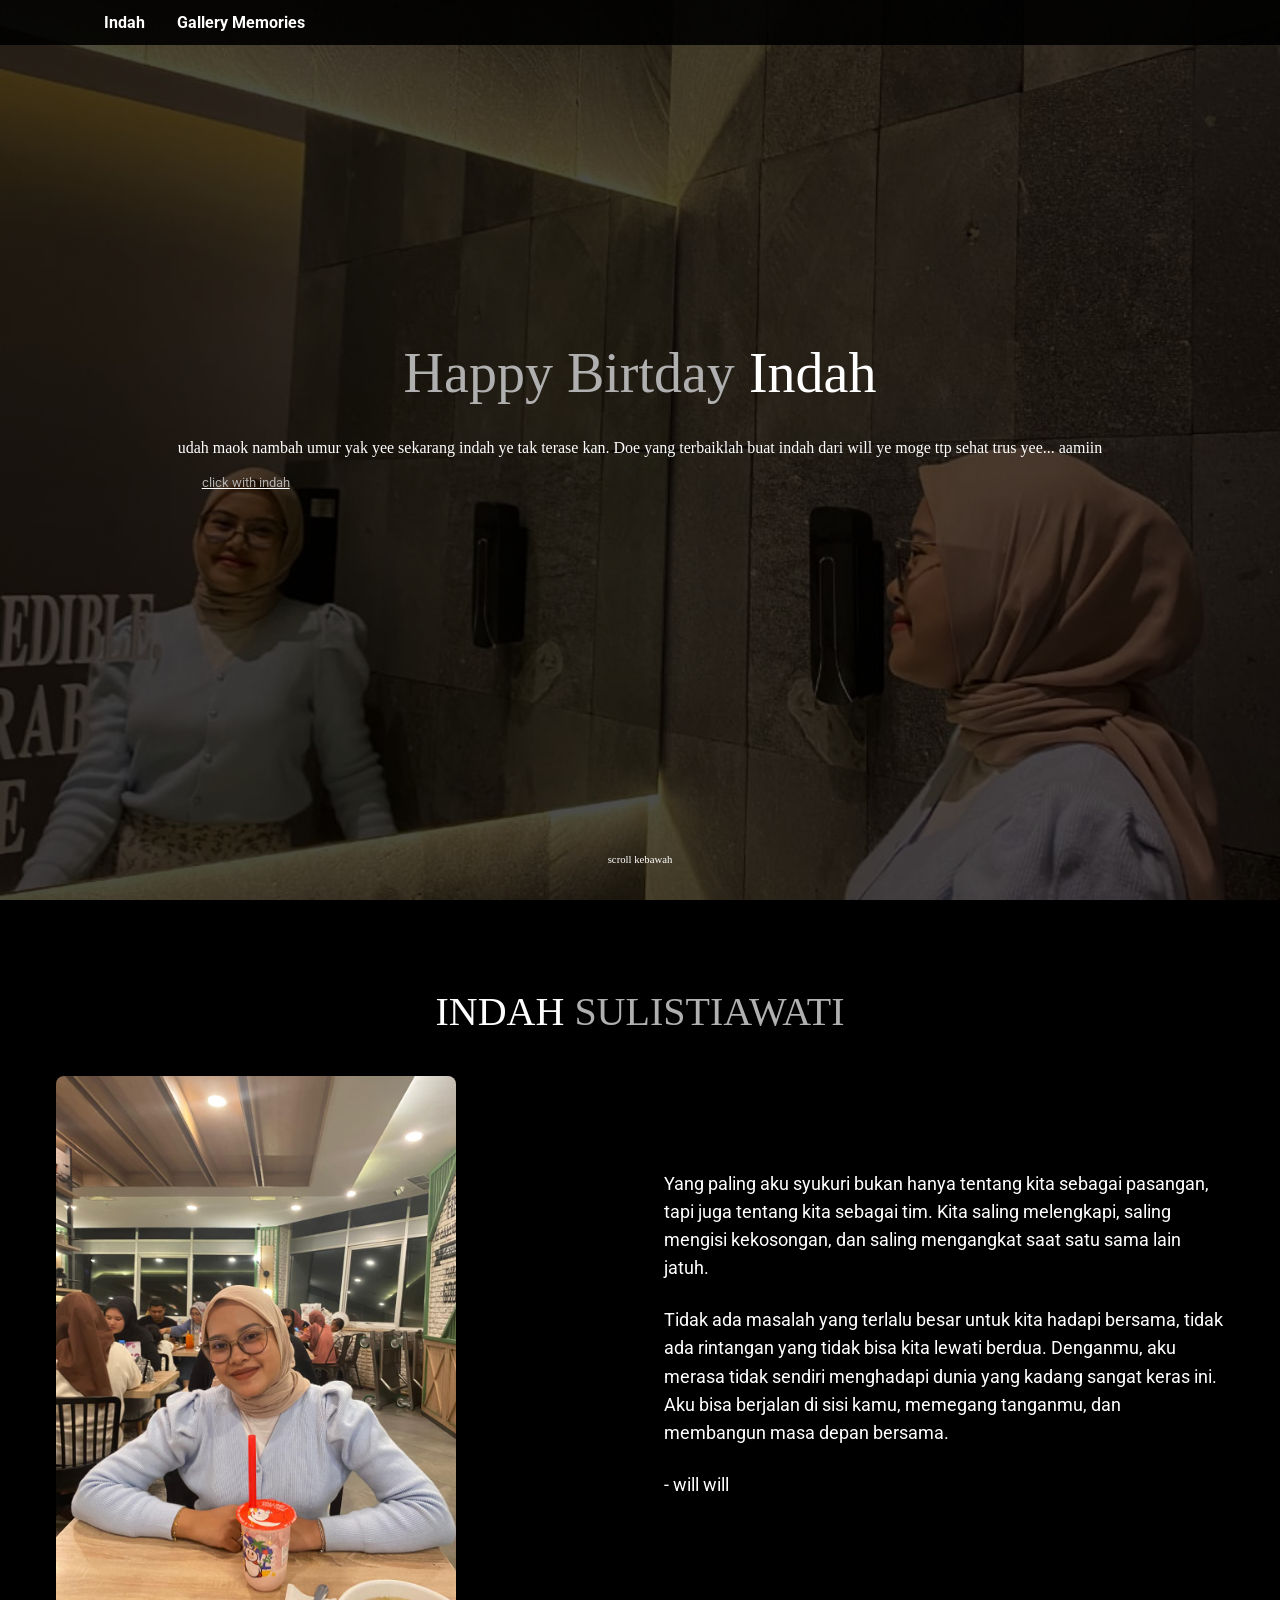
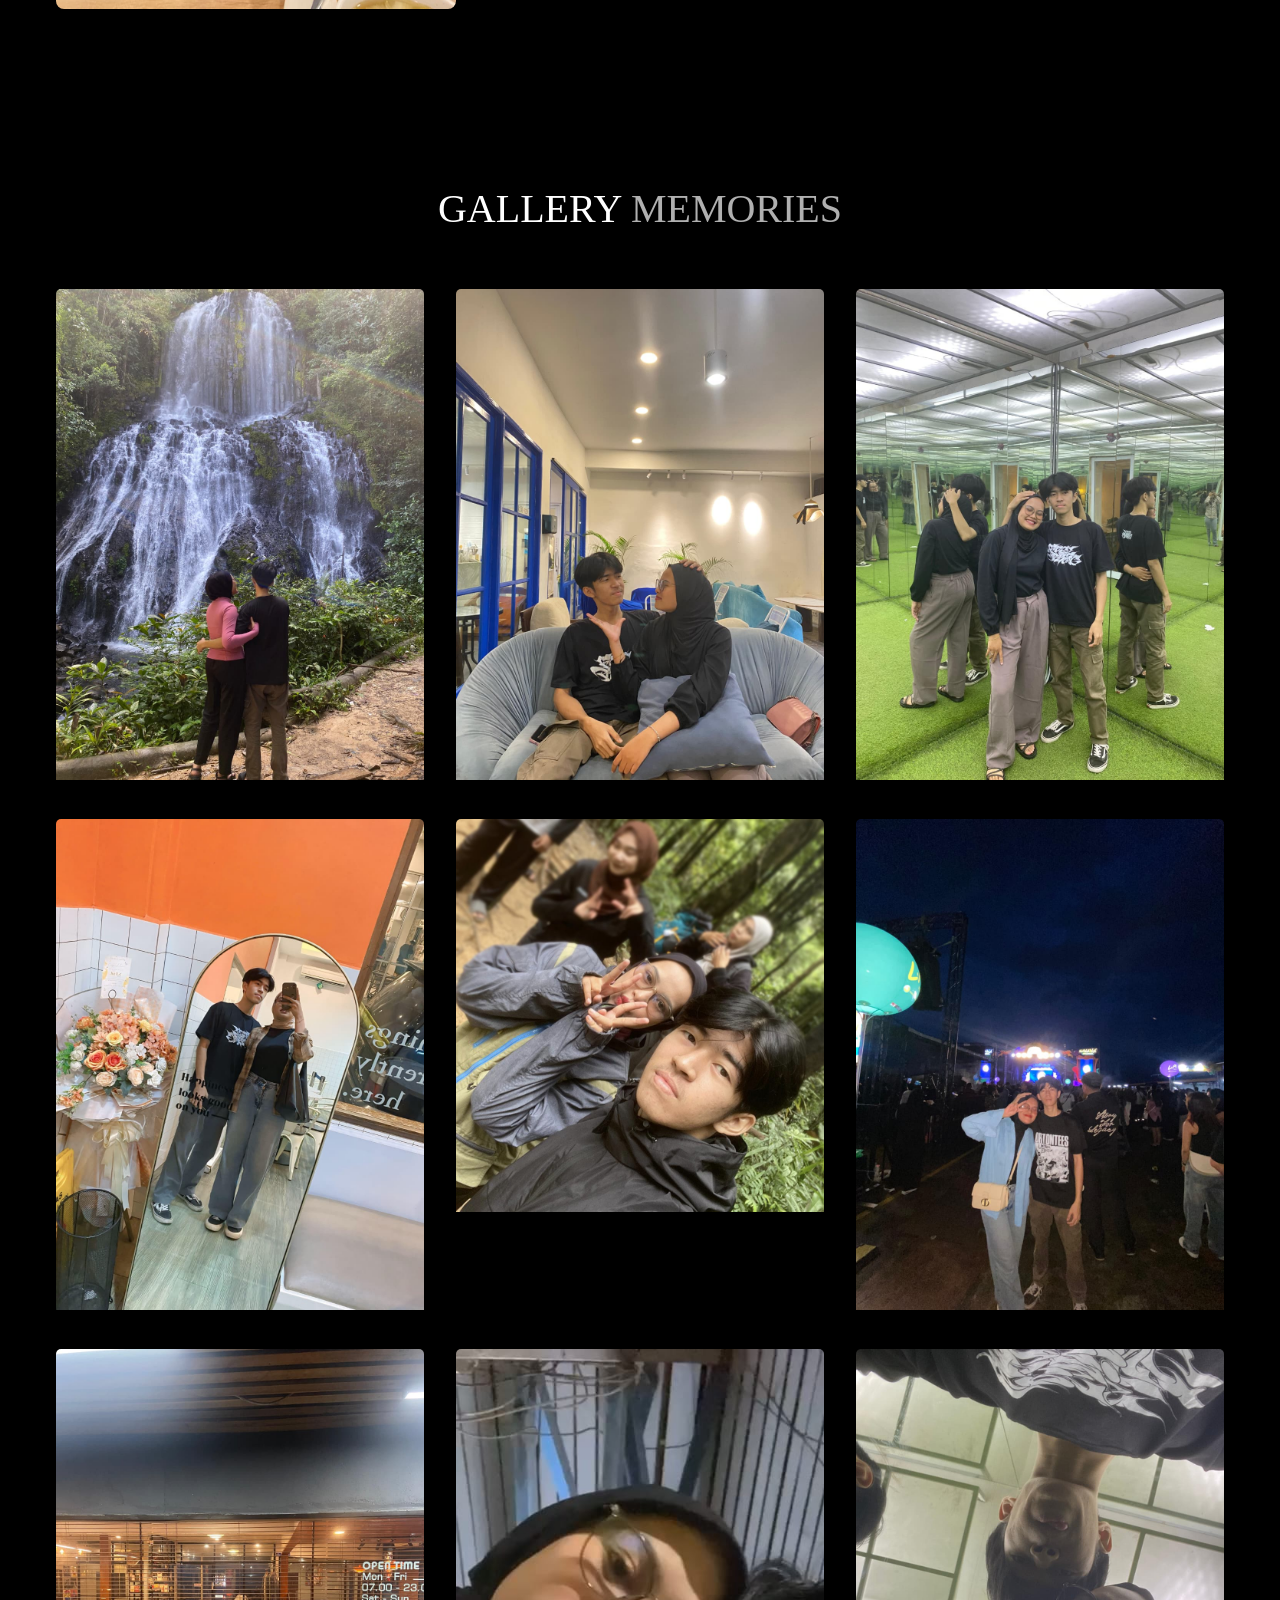
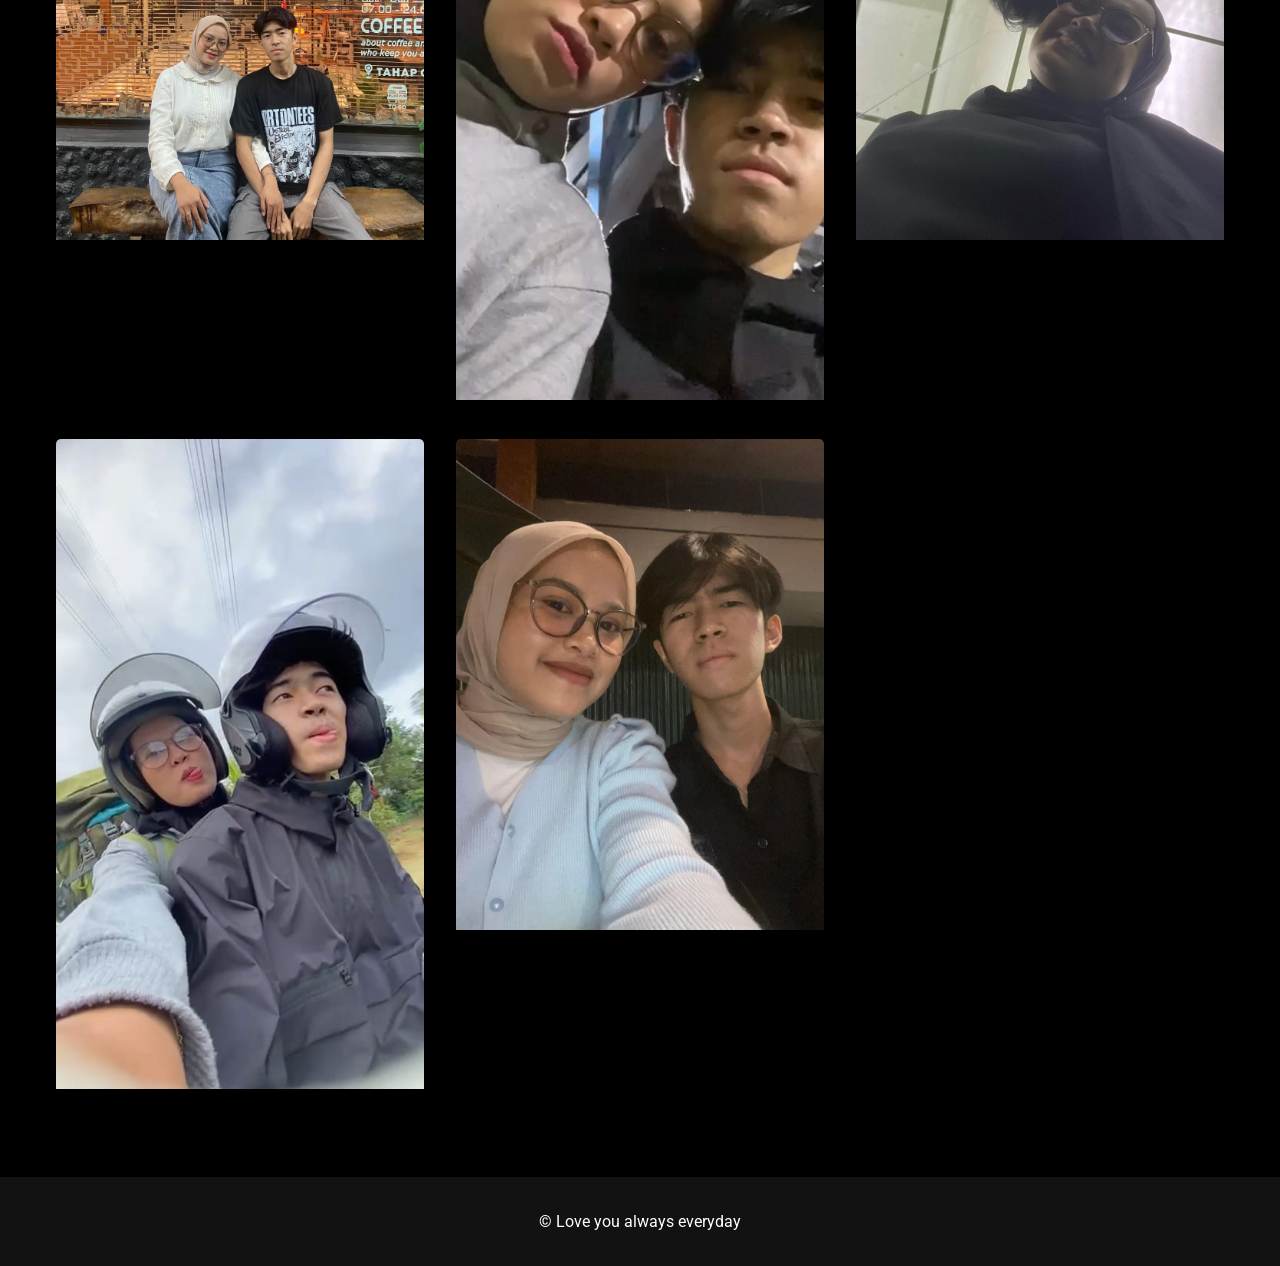
==== ind.html @ eddb95a3 "Update and rename index.html to ind.html" ====
<!DOCTYPE html>
<html lang="en">
  <head>
    <meta charset="UTF-8" />
    <meta name="viewport" content="width=device-width, initial-scale=1.0" />
    <title>Memories Day</title>
    <link rel="stylesheet" href="styles.css" />
    <link rel="preconnect" href="https://fonts.googleapis.com">
<link rel="preconnect" href="https://fonts.gstatic.com" crossorigin>
<link href="https://fonts.googleapis.com/css2?family=Bricolage+Grotesque:opsz,wght@12..96,200..800&family=Miniver&family=Poppins:ital,wght@0,400;0,500;0,600;0,700;1,400&family=Qwigley&family=Roboto:ital,wght@0,100..900;1,100..900&display=swap" rel="stylesheet">
  </head>
  <body>
    <div class="loading-screen">
      <div class="loading-animation">
        <i class="fa">sabar lok ! !</i>
        <div class="loading-bar"></div>
      </div>
    </div>

    <header id="header">
      <div class="header-content">
        <nav>
          <ul>
            <li><a href="#about">Indah</a></li>
            <li><a href="#portfolio">Gallery Memories</a></li>
          </ul>
        </nav>
        <button class="menu-toggle" id="menuToggle">
          <i class="fas fa-bars"></i>
        </button>
      </div>
    </header>

    <main>
      <section class="hero">
        <div class="hero-content">
          <h1><span>Happy Birtday </span>Indah</h1>
          <h4>udah maok nambah umur yak yee sekarang indah ye tak terase kan. Doe yang terbaiklah buat indah dari will ye moge ttp sehat trus yee... aamiin</h4>
          <div class="hero-buttons">
            <a href="flower.html" class="btn btn-outline">click with indah</a>
          </div>
          <div class="hero-buttons"></div>
        </div>
        <div class="scroll-down">
          <h6>scroll kebawah</h6>
          <i class="fas fa-chevron-down"></i>
        </div>
      </section>

      <section id="about" class="section">
        <h2 class="section-title">Indah<span> Sulistiawati</span></h2>
        <div class="about-content">
          <div class="about-image">
            <img src="prof.jpg" alt="profile" class="profile-img" />
            <div class="image-overlay">
              <i class="fas fa-volume-up"></i>
            </div>
          </div>
          <div class="about-text">
            <p>
              Yang paling aku syukuri bukan hanya tentang kita sebagai pasangan, tapi juga tentang kita sebagai tim. Kita saling melengkapi, saling mengisi kekosongan, dan saling mengangkat saat satu sama lain jatuh.


            </p>
            <p> Tidak ada masalah yang terlalu besar untuk kita hadapi bersama, tidak ada rintangan yang tidak bisa kita lewati berdua. Denganmu, aku merasa tidak sendiri menghadapi dunia yang kadang sangat keras ini. Aku bisa berjalan di sisi kamu, memegang tanganmu, dan membangun masa depan bersama.
            </p>
            <p> - will will</p>
            </div>
          </div>
        </div>
      </section>

      <section id="portfolio" class="section">
        <h2 class="section-title">Gallery<span> Memories</span></h2>
        <div class="portfolio-grid">
          <!-- Portfolio items will be added by JavaScript -->
        </div>
      </section>
    </main>

    <footer>
      <div class= "footer-content">
        <p>&copy; Love you always everyday </p>
      </div>
    </footer>

    <script src="script.js"></script>
  </body>

</html>
---- styles.css ----
/* Base Styles */
:root {
  --primary: #000000;
  --secondary: #8b8b8b;
  --accent: #b0b0b0;
  --text: #ffffff;
  --text-secondary: #cccccc;
  --bg-dark: #121212;
  --bg-light: #1e1e1e;
}

* {
  margin: 0;
  padding: 0;
  box-sizing: border-box;
}

body {
  font-family: "Roboto", sans-serif;
  background-color: var(--primary);
  color: var(--text);
  line-height: 1.6;
  overflow-x: hidden;
}

/* Typography */
h1,
h2,
h3,
h4,
h5,
h6 {
  font-family: "Metal Mania", cursive;
  font-weight: normal;
}

.section-title {
  font-size: 2.5rem;
  text-align: center;
  margin-bottom: 2rem;
  text-transform: uppercase;
}

.section-title span {
  color: var(--accent);
}

/* Layout */
.section {
  padding: 5rem 1rem;
  max-width: 1200px;
  margin: 0 auto;
}

.dark-section {
  background-color: var(--bg-dark);
  position: relative;
  overflow: hidden;
}

.dark-section::before {
  content: "";
  position: absolute;
  top: 0;
  left: 0;
  width: 100%;
  height: 100%;
  background: url("music.jpg") center/cover;
  opacity: 0.2;
  z-index: 0;
}

.dark-section > * {
  position: relative;
  z-index: 1;
}

/* Header */
header {
  position: fixed;
  top: 0;
  left: 0;
  width: 100%;
  z-index: 1000;
  background-color: rgba(0, 0, 0, 0.9);
  transition: all 0.3s ease;
}

.header-content {
  display: flex;
  justify-content: space-between;
  align-items: center;
  padding: 0.6rem 2rem;
  max-width: 1200px;
  margin: 0 auto;
}

.logo {
  font-size: 2rem;
  color: var(--text);
}

.logo span {
  color: var(--accent);
}

nav ul {
  display: flex;
  list-style: none;
}

nav ul li {
  margin-left: 2rem;
}

nav ul li a {
  color: var(--text);
  text-decoration: none;
  font-weight: bold;
  transition: color 0.3s ease;
  position: relative;
}

nav ul li a:hover {
  color: var(--accent);
}

nav ul li a::after {
  content: "";
  position: absolute;
  bottom: -5px;
  left: 0;
  width: 0;
  height: 2px;
  background-color: var(--accent);
  transition: width 0.3s ease;
}

nav ul li a:hover::after {
  width: 100%;
}

.menu-toggle {
  display: none;
  background: none;
  border: none;
  color: var(--text);
  font-size: 1.5rem;
  cursor: pointer;
}

/* Hero Section */
.hero {
  height: 100vh;
  display: flex;
  flex-direction: column;
  justify-content: center;
  align-items: center;
  text-align: center;
  background:
    linear-gradient(rgba(0, 0, 0, 0.7), rgba(0, 0, 0, 0.7)),
    url(pp.jpg) center/cover;
  color: var(--text);
  padding: 0 1rem;
}

.hero h1 {
  font-size: 3.5rem;
  margin-bottom: 1rem;
}

.hero h1 span {
  color: var(--accent);
}

.subtitle {
  font-size: 1.5rem;
  margin-bottom: 2rem;
  font-style: italic;
  font-weight: bold;
  color: var(--text-secondary);
}

.hero-buttons {
  display: flex;
  font-size: small;
  text-decoration: underline;
  gap: 1rem;
  margin-bottom: 2rem;
}

.btn {
  display: inline-block;
  padding: 0.8rem 1.5rem;
  background-color: var(--accent);
  color: var(--text);
  text-decoration: none;
  border-radius: 4px;
  transition: all 0.3s ease;
  border: var(--accent);
}

.btn:hover {
  background-color: transparent;
  color: var(--accent);
}

.btn-outline {
  background-color: transparent;
  color: var(--accent);
}

.btn-outline:hover {
  background-color: var(--);
  color: var(--text);
}

.scroll-down {
  position: absolute;
  bottom: 2rem;
  left: 50%;
  transform: translateX(-50%);
  animation: bounce 2s infinite;
}

@keyframes bounce {
  0%,
  20%,
  50%,
  80%,
  100% {
    transform: translateY(0) translateX(-50%);
  }
  40% {
    transform: translateY(-20px) translateX(-50%);
  }
  60% {
    transform: translateY(-10px) translateX(-50%);
  }
}

/* About Section */
.about-content {
  display: flex;
  align-items: center;
  gap: 3rem;
}

.about-image {
  position: relative;
  flex: 1;
}

.profile-img {
  width: 100%;
  max-width: 400px;
  border-radius: 8px;
  box-shadow: 0 10px 20px rgba(0, 0, 0, 0.3);
}

.image-overlay i {
  font-size: 3rem;
  color: var(--accent);
}

.about-image:hover .image-overlay {
  opacity: 1;
}

.about-text {
  flex: 1;
}

.about-text p {
  margin-bottom: 1.5rem;
  font-size: 1.1rem;
}

.social-links {
  display: flex;
  gap: 1rem;
  margin-top: 2rem;
}

.social-links a {
  color: var(--text);
  font-size: 1.5rem;
  transition: color 0.3s ease;
}

.social-links a:hover {
  color: var(--text);
}

/* Skills Section */
.skills-container {
  display: grid;
  grid-template-columns: repeat(auto-fit, minmax(250px, 1fr));
  gap: 2rem;
  margin-top: 3rem;
}

.skill-item {
  background-color: var(--bg-light);
  padding: 2rem;
  border-radius: 8px;
  text-align: center;
  transition: transform 0.3s ease;
}

.skill-item:hover {
  transform: translateY(-10px);
}

.skill-icon {
  font-size: 3rem;
  color: var(--accent);
  margin-bottom: 1rem;
}

.skill-bar {
  height: 10px;
  background-color: var(--bg-light);
  border-radius: 5px;
  margin-top: 1rem;
  overflow: hidden;
}

.skill-progress {
  height: 100%;
  background-color: var(--accent);
  border-radius: 5px;
}

/* Portfolio Section */
.portfolio-grid {
  display: grid;
  grid-template-columns: repeat(auto-fill, minmax(300px, 1fr));
  gap: 2rem;
  margin-top: 3rem;
}
.portfolio-item {
  position: relative;
  border-radius: 5px;
  overflow: hidden;
  box-shadow: 0 5px 15px rgba(0, 0, 0, 0.3);
}

.portfolio-img {
  width: 100%;
  object-fit: cover;
}

.portfolio-overlay {
  position: absolute;
  top: 0;
  left: 0;
  width: 100%;
  height: 100%;
  background: rgba(0, 0, 0, 0.8);
  display: flex;
  flex-direction: column;
  justify-content: center;
  align-items: center;
  opacity: 0;
  transition: opacity 0.3s ease;
}

.portfolio-title {
  font-size: 1.5rem;
  margin-bottom: 0.5rem;
  color: var(--accent);
}

.portfolio-description {
  text-align: center;
  padding: 0 1rem;
}

/* Playlist Section */
.playlist-container {
  display: grid;
  grid-template-columns: 1fr;
  gap: 2rem;
  margin-top: 3rem;
}

.player-controls {
  display: flex;
  justify-content: center;
  gap: 2rem;
  margin-bottom: 2rem;
}

.player-controls button {
  background: none;
  border: none;
  color: var(--text);
  font-size: 2rem;
  cursor: pointer;
  transition: color 0.3s ease;
}

.player-controls button:hover {
  color: var(--accent);
}

.playlist {
  background-color: var(--bg-light);
  border-radius: 8px;
  padding: 1rem;
  max-height: 400px;
  overflow-y: auto;
}

.playlist-item {
  display: flex;
  align-items: center;
  padding: 0.8rem;
  border-bottom: 1px solid var(--bg-dark);
  cursor: pointer;
  transition: background-color 0.3s ease;
}

.playlist-item:hover {
  background-color: rgb(55, 55, 55);
}

.playlist-item.active {
  background-color: rgb(54, 54, 54);
}

.playlist-item img {
  width: 50px;
  height: 50px;
  border-radius: 4px;
  margin-right: 1rem;
}

.playlist-info {
  flex: 1;
}

.playlist-info h4 {
  margin-bottom: 0.2rem;
}

.playlist-info p {
  color: var(--text-secondary);
  font-size: 0.9rem;
}

.playlist-duration {
  color: var(--text-secondary);
}

.now-playing {
  display: flex;
  align-items: center;
  gap: 2rem;
  background-color: var(--bg-light);
  padding: 1.5rem;
  border-radius: 8px;
}

.album-art {
  width: 100px;
  height: 100px;
}

.album-art img {
  width: 100%;
  height: 100%;
  object-fit: cover;
  border-radius: 4px;
}

.track-info {
  flex: 1;
}

.progress-container {
  margin-top: 1rem;
  height: 5px;
  background-color: var(--bg-dark);
  border-radius: 5px;
  overflow: hidden;
}

.progress-bar {
  height: 100%;
  background-color: var(--accent);
  width: 0%;
}

/* Contact Section */
.contact-form {
  max-width: 600px;
  margin: 0 auto;
  padding: 2rem;
  background-color: var(--bg-light);
  border-radius: 8px;
}

.form-group {
  margin-bottom: 1.5rem;
}

.form-group input,
.form-group textarea {
  width: 100%;
  padding: 0.8rem;
  background-color: var(--bg-dark);
  border: 1px solid var(--bg-dark);
  border-radius: 4px;
  color: var(--text);
  font-size: 1rem;
}

.form-group textarea {
  min-height: 150px;
  resize: vertical;
}

/* golooooo */
.contact-info {
  flex: 1;
  margin-top: 5rem;
  display: flex;
  flex-direction: column;
  gap: 1rem;
}

.contact-item {
  display: flex;
  align-items: center;
  gap: 1rem;
}

.contact-item i {
  font-size: 1.2rem;
  color: var(--accent);
  width: 30px;
  text-align: center;
}

.social-links {
  display: flex;
  gap: 1rem;
  margin-top: 1rem;
}

.social-links a {
  display: flex;
  justify-content: center;
  align-items: center;
  width: 40px;
  height: 40px;
  background-color: var(--light-bg);
  border-radius: 50%;
  color: var(--text);
  transition: all 0.3s ease;
}

.social-links a:hover {
  background-color: var(--accent);
  transform: translateY(-3px);
}

/* Footer */
footer {
  background-color: var(--bg-dark);
  padding: 2rem 1rem;
  text-align: center;
}

.footer-content {
  max-width: 1200px;
  margin: 0 auto;
}

.footer-links {
  margin-top: 1rem;
}

.footer-links a {
  color: var(--text-secondary);
  margin: 0 0.5rem;
  text-decoration: none;
  transition: color 0.3s ease;
}

.footer-links a:hover {
  color: var(--accent);
}

/* Loading Screen */
.loading-screen {
  position: fixed;
  top: 0;
  left: 0;
  width: 100%;
  height: 100%;
  background-color: var(--primary);
  display: flex;
  justify-content: center;
  align-items: center;
  z-index: 9999;
  transition: opacity 0.5s ease;
}

.loading-animation {
  text-align: center;
}

.loading-animation i {
  font-size: 3rem;
  color: var(--accent);
  margin-bottom: 1rem;
  animation: pulse 1.5s infinite;
}

.loading-bar {
  width: 200px;
  height: 4px;
  background-color: var(--bg-dark);
  border-radius: 2px;
  overflow: hidden;
  position: relative;
}

.loading-bar::after {
  content: "";
  position: absolute;
  top: 0;
  left: 0;
  width: 50%;
  height: 100%;
  background-color: var(--accent);
  animation: loading 2s infinite ease-in-out;
}

@keyframes loading {
  0% {
    left: -50%;
  }
  100% {
    left: 100%;
  }
}

@keyframes pulse {
  0%,
  100% {
    transform: scale(1);
  }
  50% {
    transform: scale(1.2);
  }
}

/* Responsive Styles */
@media (max-width: 992px) {
  .about-content {
    flex-direction: column;
  }

  .portfolio-grid {
    grid-template-columns: repeat(auto-fill, minmax(250px, 1fr));
  }
}

@media (max-width: 768px) {
  .section-title {
    font-size: 2rem;
  }

  .hero h1 {
    font-size: 2.5rem;
  }

  .subtitle {
    font-size: 1.2rem;
  }

  nav ul {
    position: fixed;
    top: 70px;
    right: -100%;
    width: 100%;
    height: calc(100vh - 70px);
    background-color: var(--bg-dark);
    flex-direction: column;
    align-items: center;
    padding-top: 2rem;
    transition: right 0.3s ease;
  }

  nav ul.active {
    right: 0;
  }

  nav ul li {
    margin: 1rem 0;
  }

  .menu-toggle {
    display: block;
  }

  .now-playing {
    flex-direction: column;
    text-align: center;
  }
}

@media (max-width: 576px) {
  .hero h1 {
    font-size: 2rem;
  }

  .hero-buttons {
    flex-direction: column;
    width: 100%;
  }

  .btn {
    width: 100%;
  }

  .skills-container {
    grid-template-columns: 1fr;
  }

  .portfolio-grid {
    grid-template-columns: 1fr;
  }
}

html {
  overflow-y: scroll; /* Aktifkan scroll */
}

::-webkit-scrollbar {
  width: 8px; /* Lebar scrollbar */
}

::-webkit-scrollbar-track {
  background: #1a1a2e; /* Warna background track */
}

::-webkit-scrollbar-thumb {
  background: #4b4b4b; /* Warna scrollbar */
  border-radius: 10px;
}

::-webkit-scrollbar-thumb:hover {
  background: #686868; /* Warna saat hover */
}
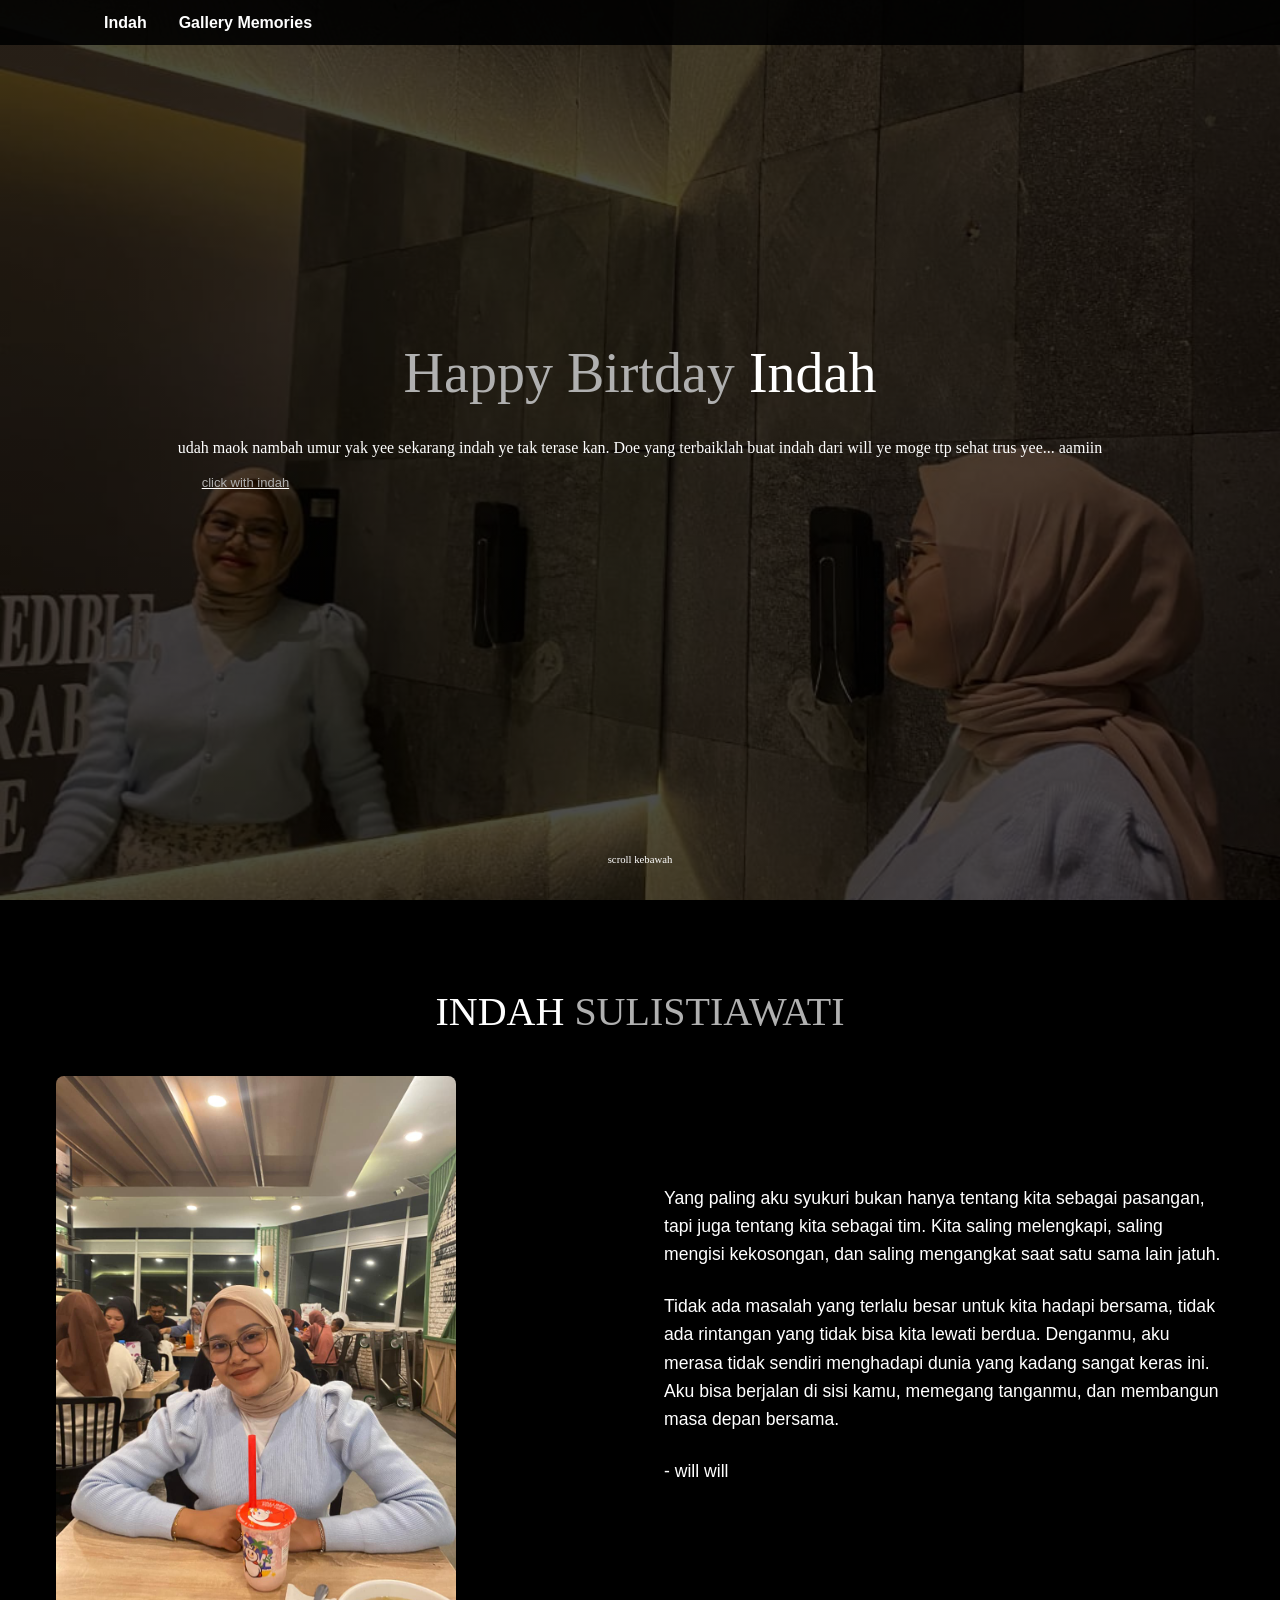
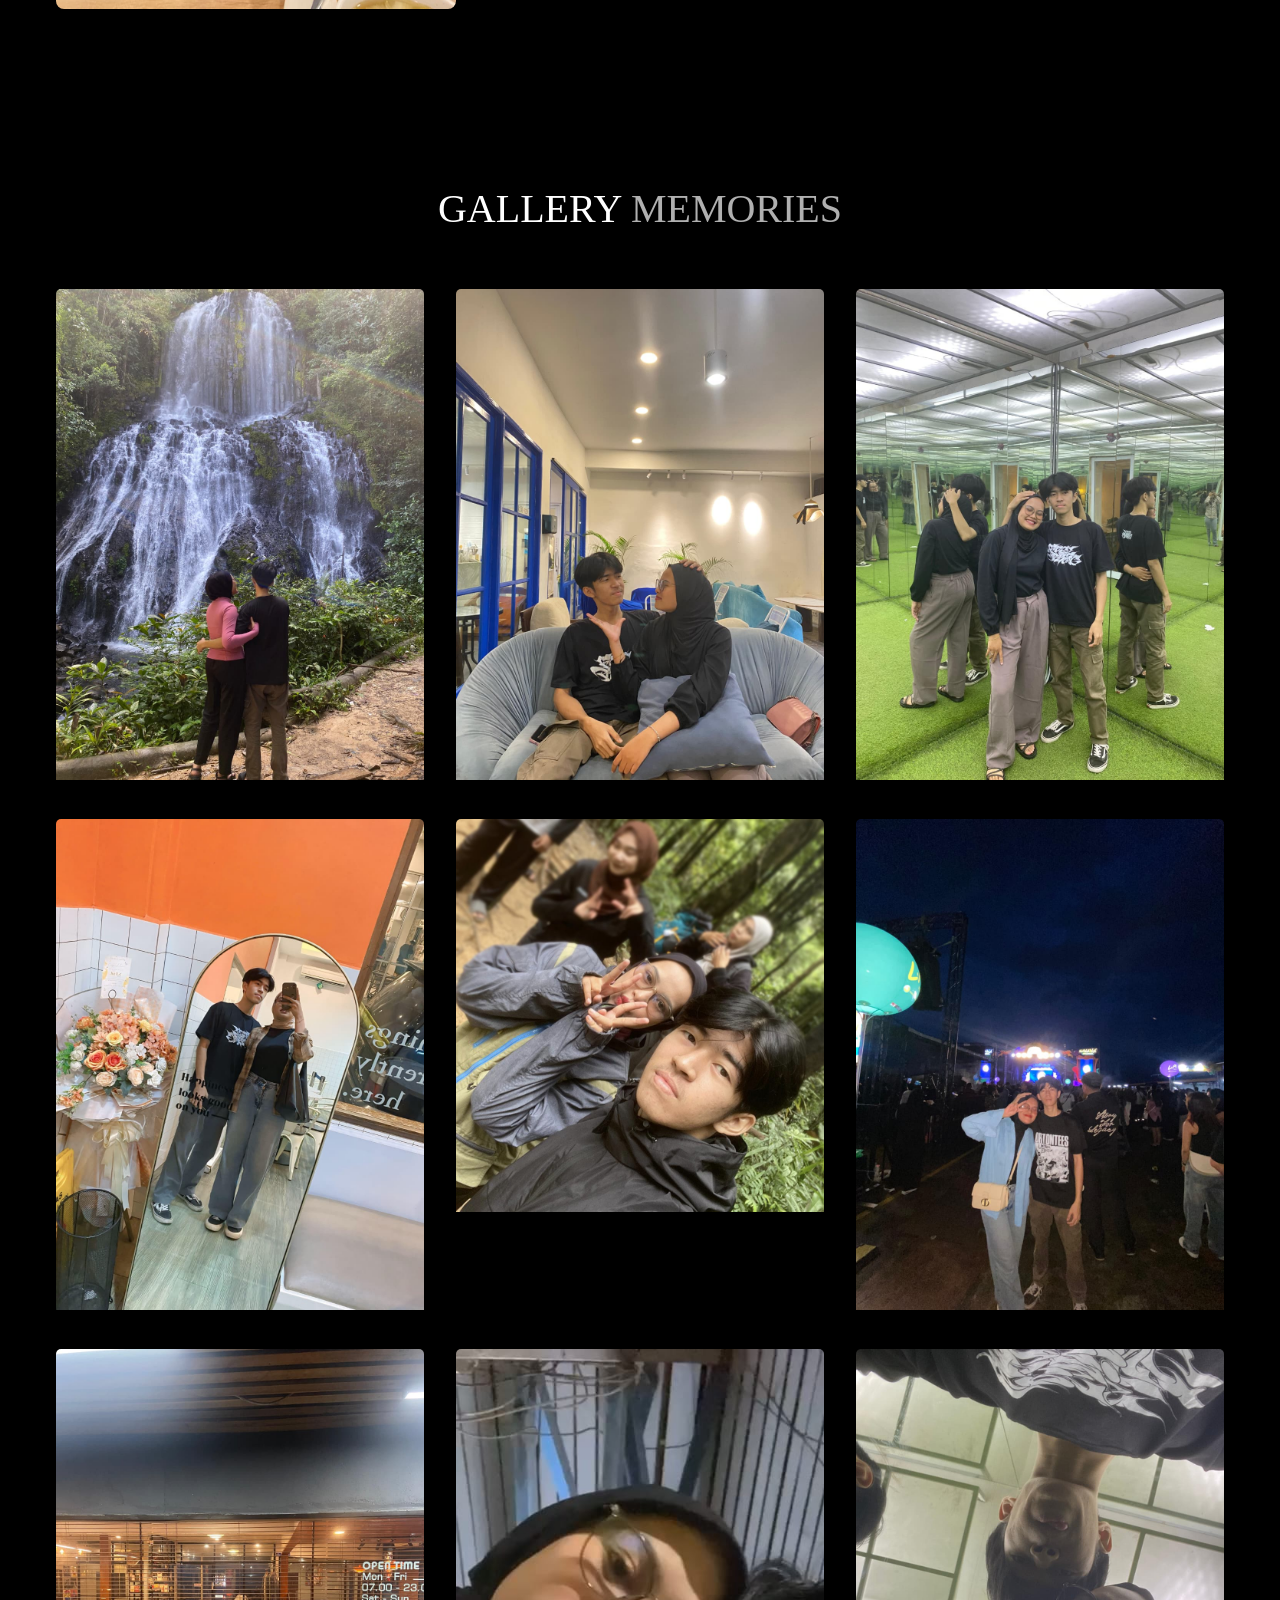
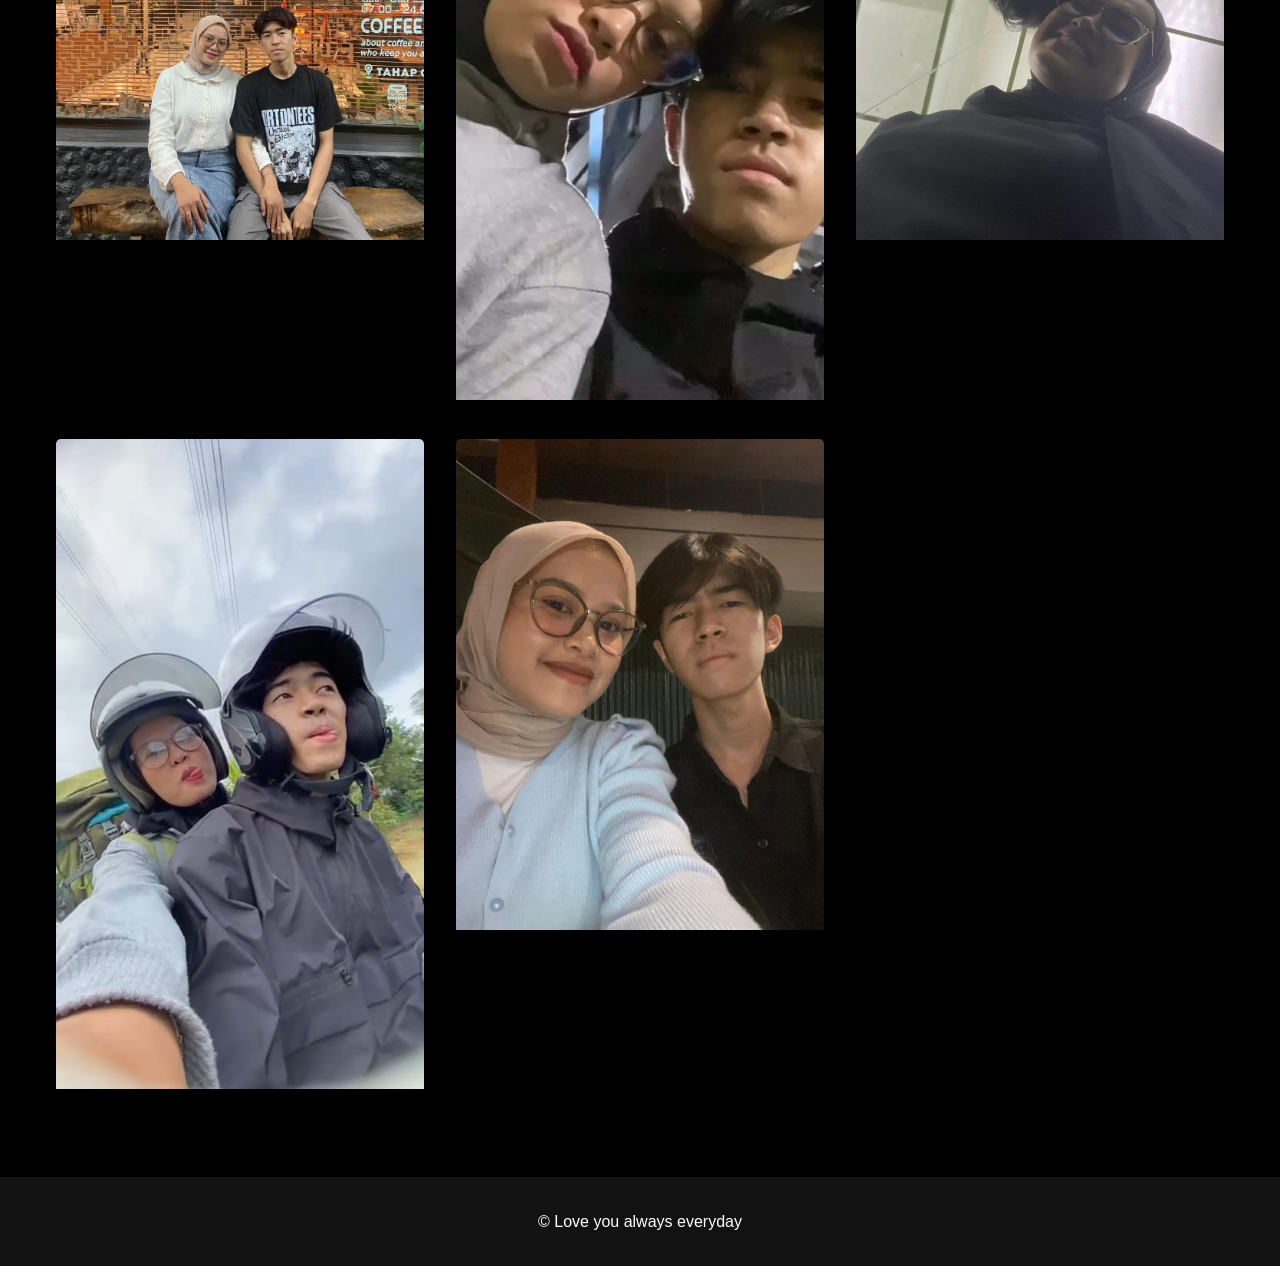
==== commit 25303581: "Update ind.html" ====
--- a/ind.html
+++ b/ind.html
@@ -2,13 +2,11 @@
 <html lang="en">
   <head>
     <meta charset="UTF-8" />
+    <meta http-equiv="X-UA-Compatible" content="IE=edge" />
     <meta name="viewport" content="width=device-width, initial-scale=1.0" />
     <title>Memories Day</title>
     <link rel="stylesheet" href="styles.css" />
-    <link rel="preconnect" href="https://fonts.googleapis.com">
-<link rel="preconnect" href="https://fonts.gstatic.com" crossorigin>
-<link href="https://fonts.googleapis.com/css2?family=Bricolage+Grotesque:opsz,wght@12..96,200..800&family=Miniver&family=Poppins:ital,wght@0,400;0,500;0,600;0,700;1,400&family=Qwigley&family=Roboto:ital,wght@0,100..900;1,100..900&display=swap" rel="stylesheet">
-  </head>
+      </head>
   <body>
     <div class="loading-screen">
       <div class="loading-animation">
@@ -89,3 +87,5 @@
 
 </html>
 
+
+
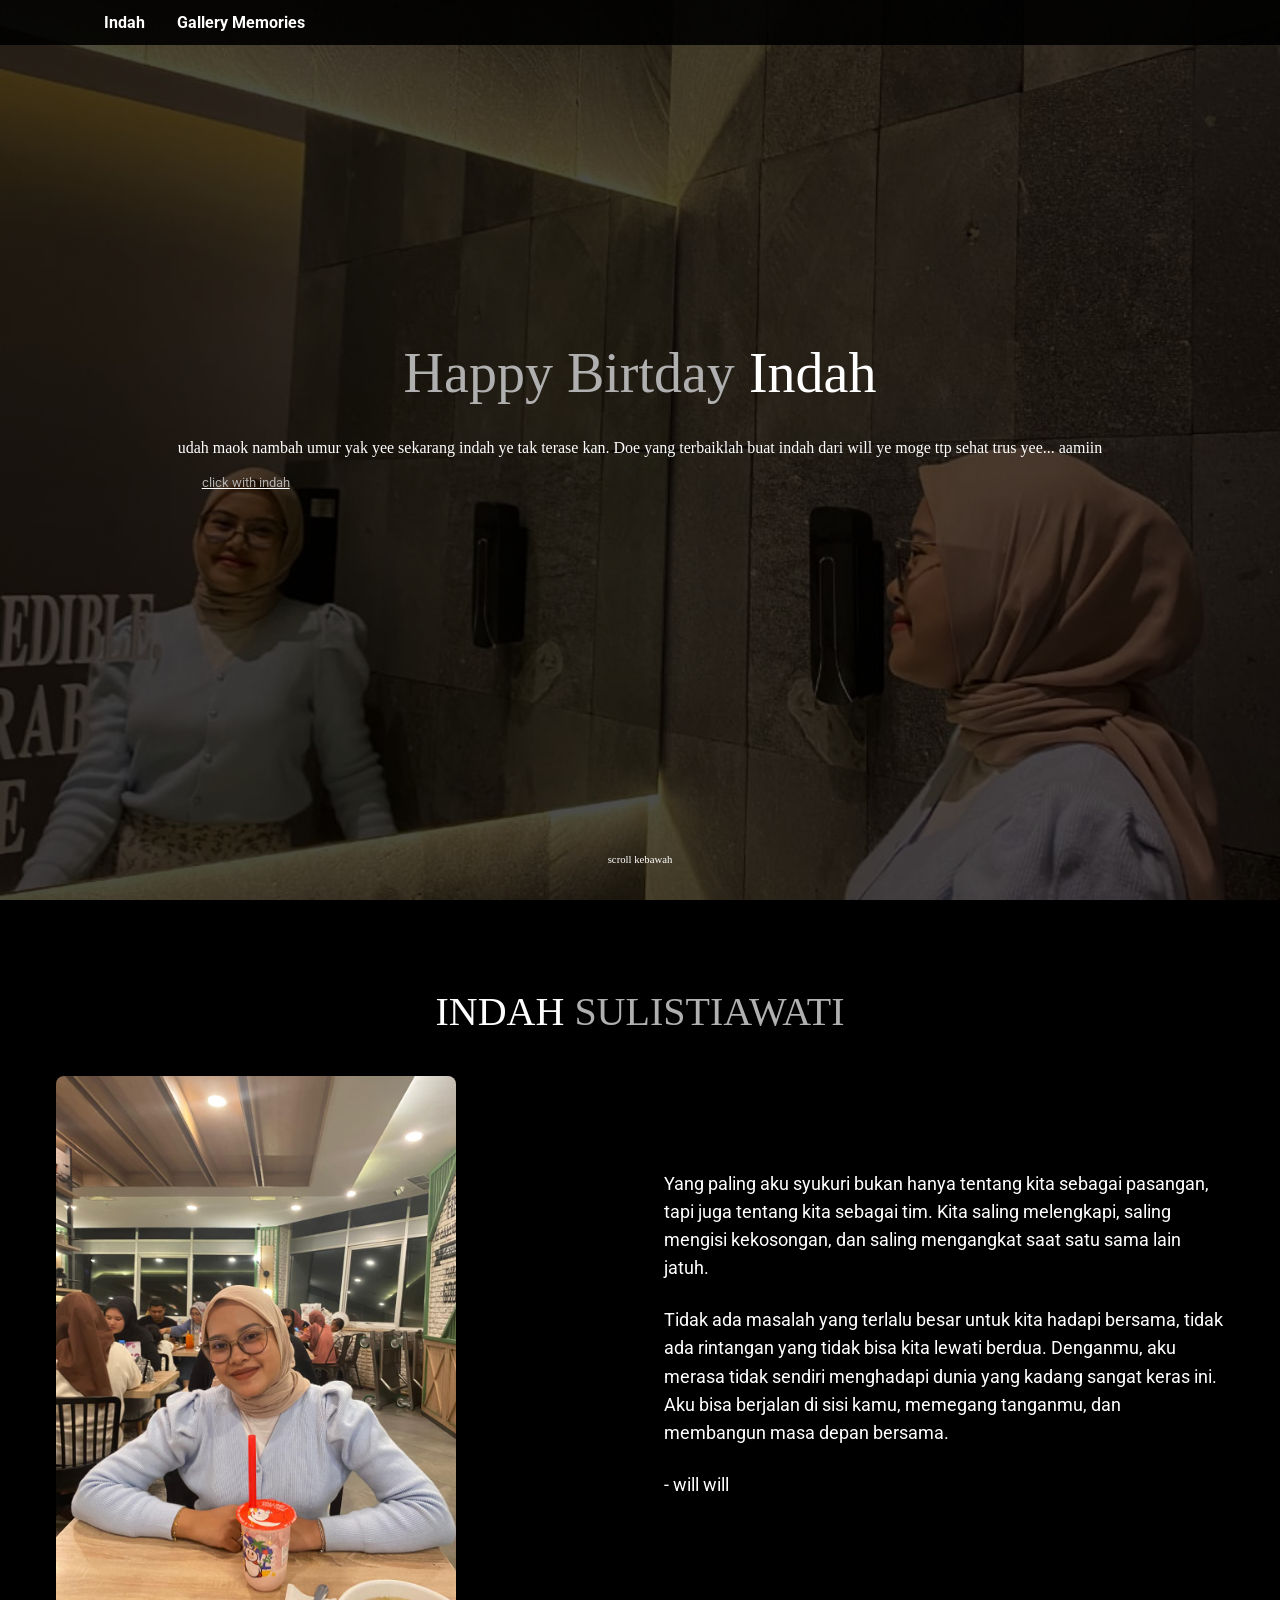
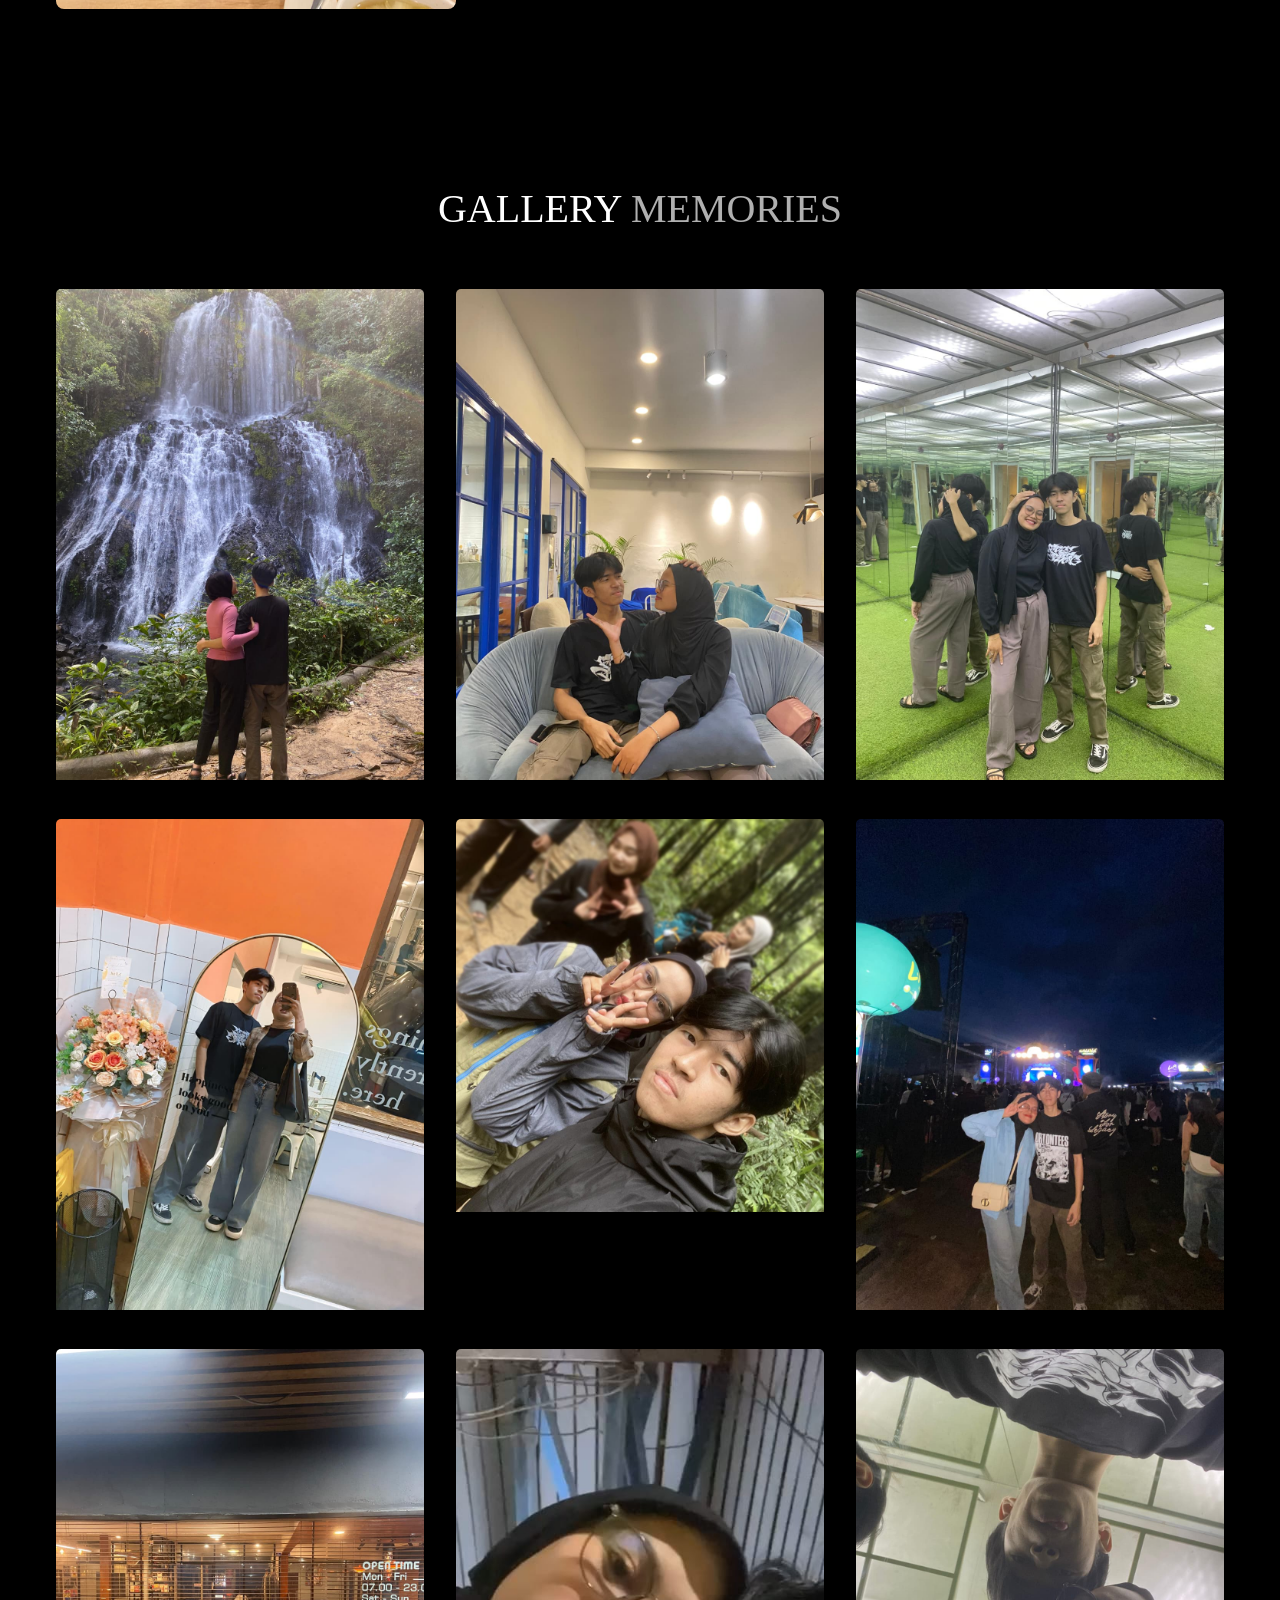
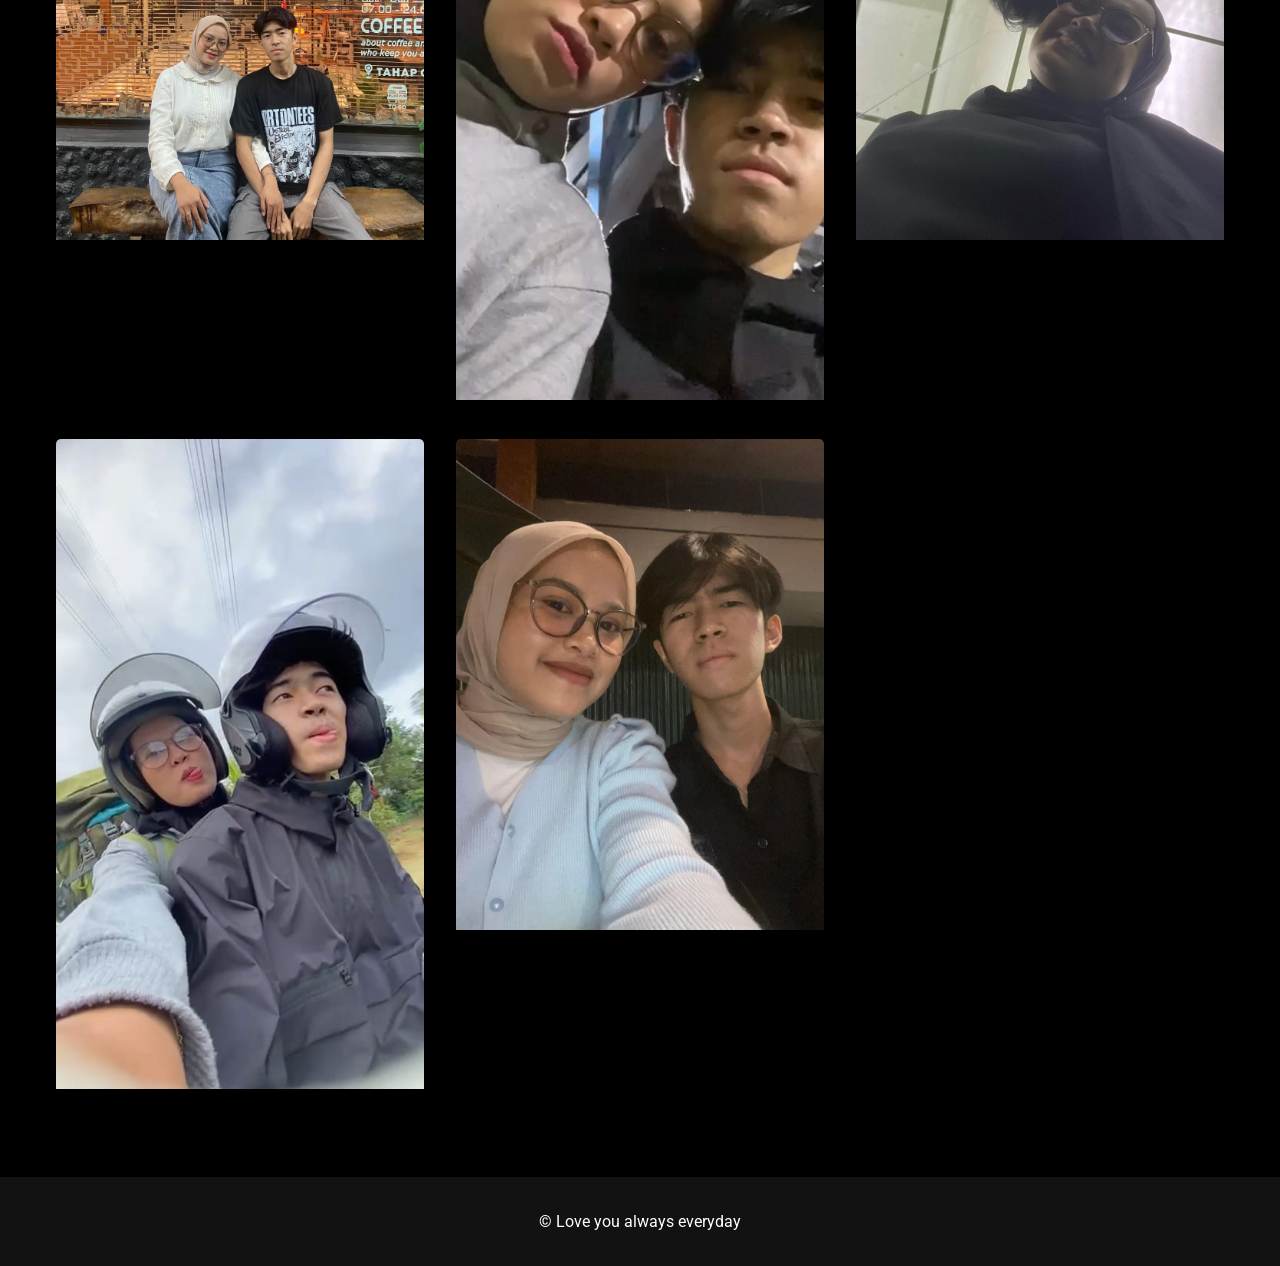
==== commit 5cf1e6c4: "Add Google Fonts and improve HTML structure" ====
--- a/ind.html
+++ b/ind.html
@@ -6,6 +6,10 @@
     <meta name="viewport" content="width=device-width, initial-scale=1.0" />
     <title>Memories Day</title>
     <link rel="stylesheet" href="styles.css" />
+    <link rel="preconnect" href="https://fonts.googleapis.com">
+<link rel="preconnect" href="https://fonts.gstatic.com" crossorigin>
+<link href="https://fonts.googleapis.com/css2?family=Bricolage+Grotesque:opsz,wght@12..96,200..800&family=Miniver&family=Poppins:ital,wght@0,400;0,500;0,600;0,700;1,400&family=Qwigley&family=Roboto:ital,wght@0,100..900;1,100..900&display=swap" rel="stylesheet">
+
       </head>
   <body>
     <div class="loading-screen">
@@ -89,3 +93,4 @@
 
 
 
+
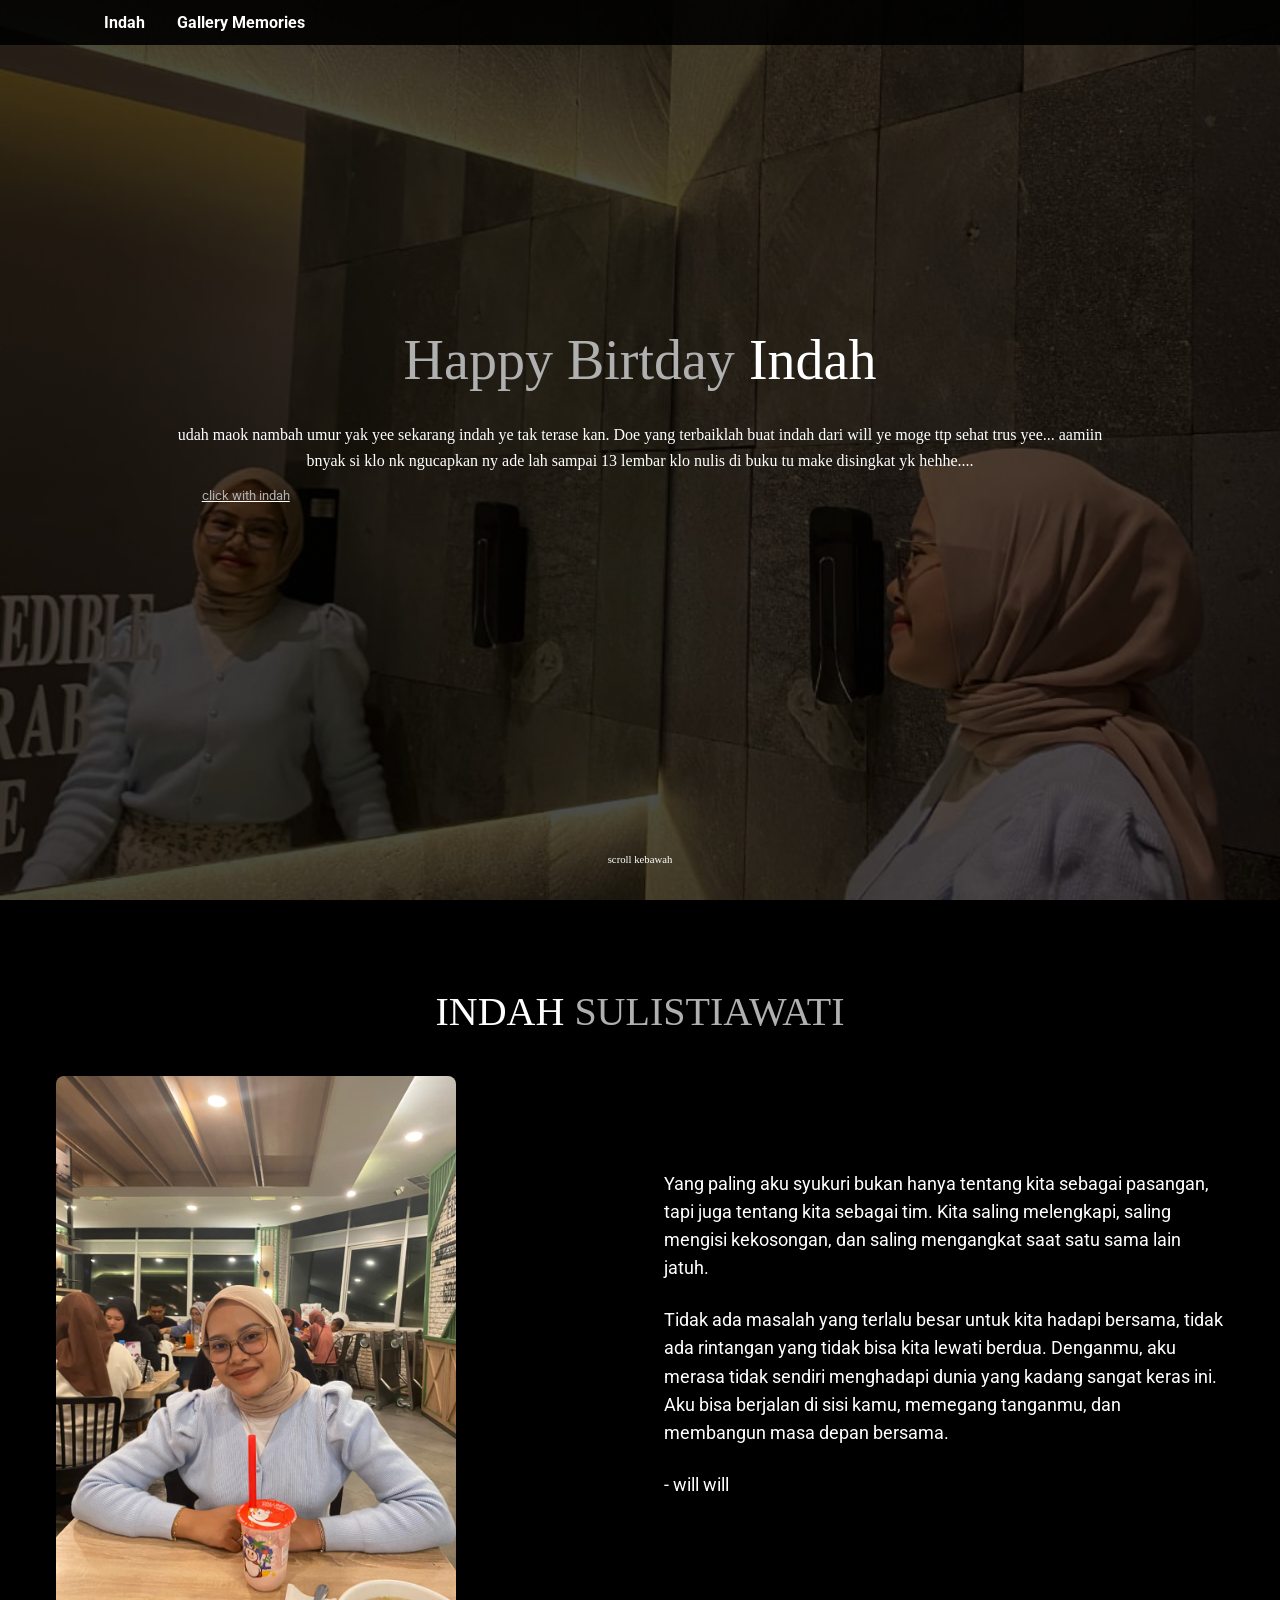
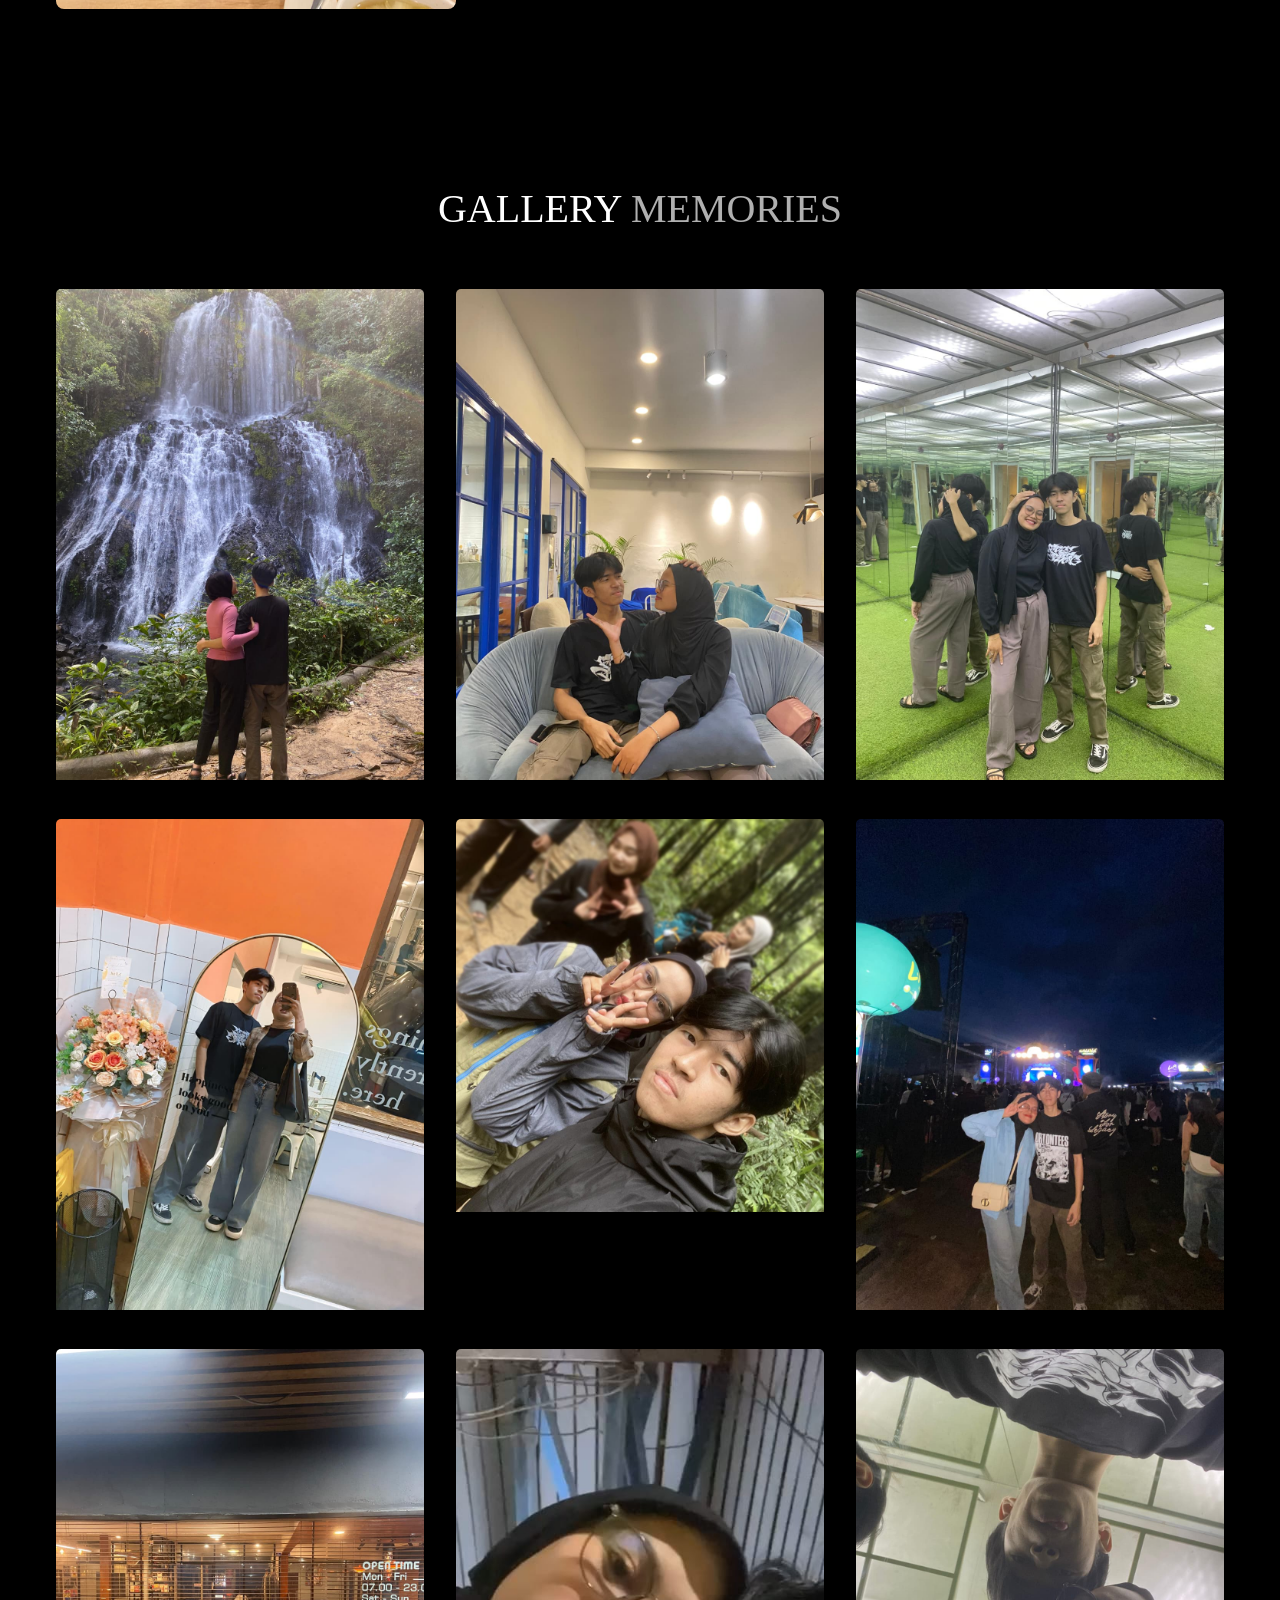
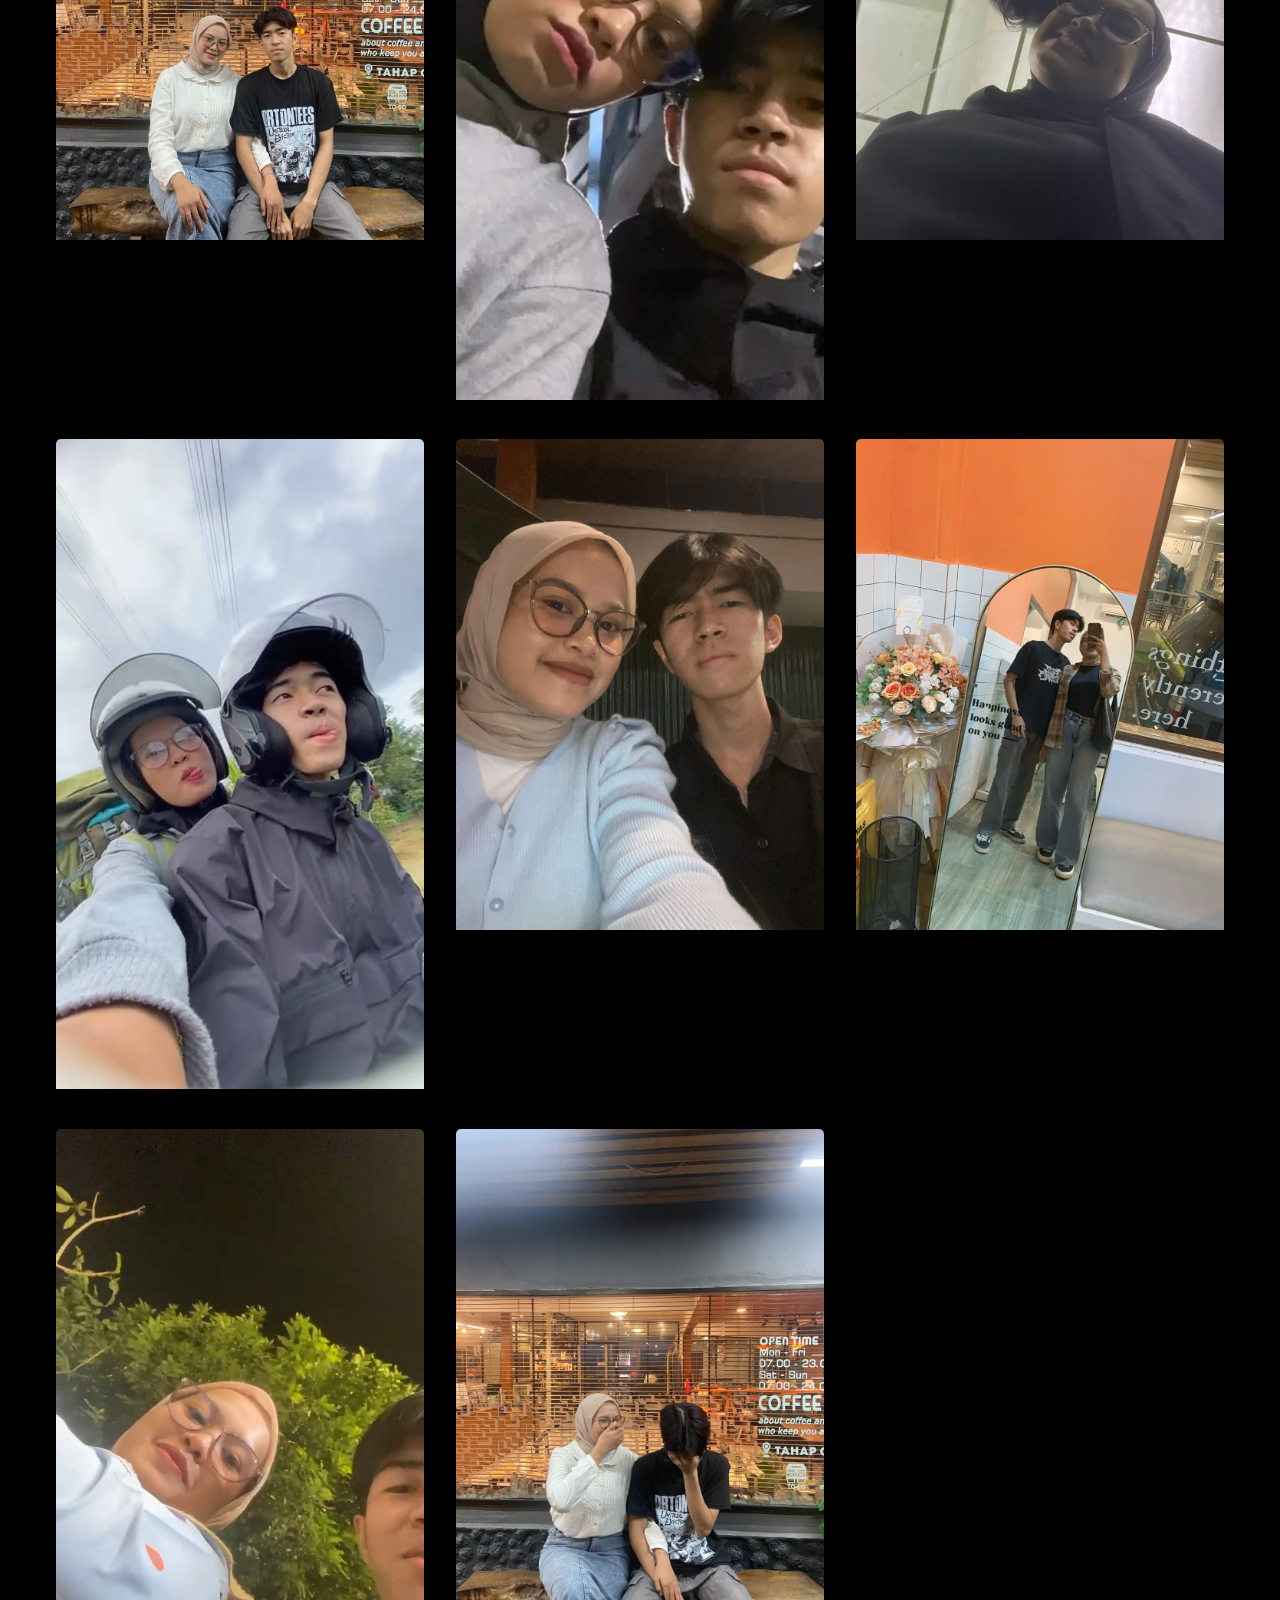
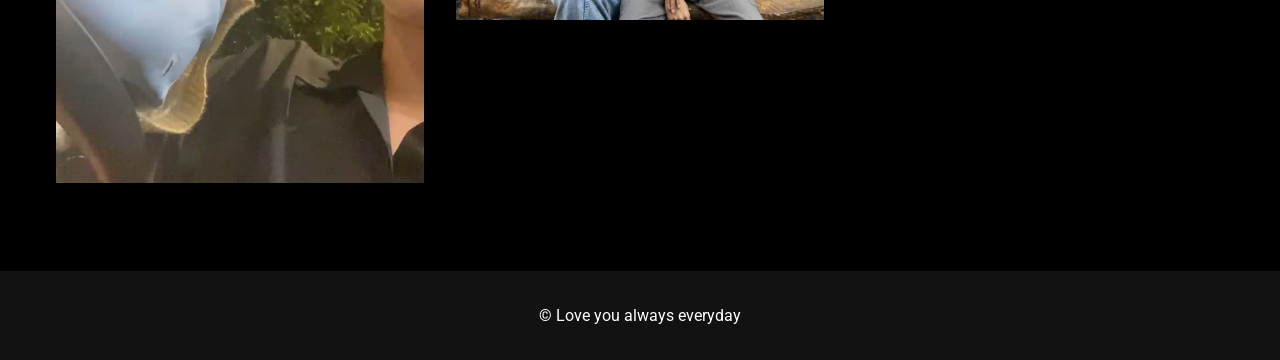
==== commit a84a8110: "Update ind.html" ====
--- a/ind.html
+++ b/ind.html
@@ -38,6 +38,7 @@
         <div class="hero-content">
           <h1><span>Happy Birtday </span>Indah</h1>
           <h4>udah maok nambah umur yak yee sekarang indah ye tak terase kan. Doe yang terbaiklah buat indah dari will ye moge ttp sehat trus yee... aamiin</h4>
+          <h4>bnyak si klo nk ngucapkan ny ade lah sampai 13 lembar klo nulis di buku tu make disingkat yk hehhe....</h4>
           <div class="hero-buttons">
             <a href="flower.html" class="btn btn-outline">click with indah</a>
           </div>
@@ -94,3 +95,4 @@
 
 
 
+
--- a/styles.css
+++ b/styles.css
@@ -30,7 +30,7 @@
 h4,
 h5,
 h6 {
-  font-family: "Metal Mania", cursive;
+  font-family: "Bricolage Grotesque", cursive;
   font-weight: normal;
 }
 
@@ -758,3 +758,4 @@
   background: #686868; /* Warna saat hover */
 }
 
+
